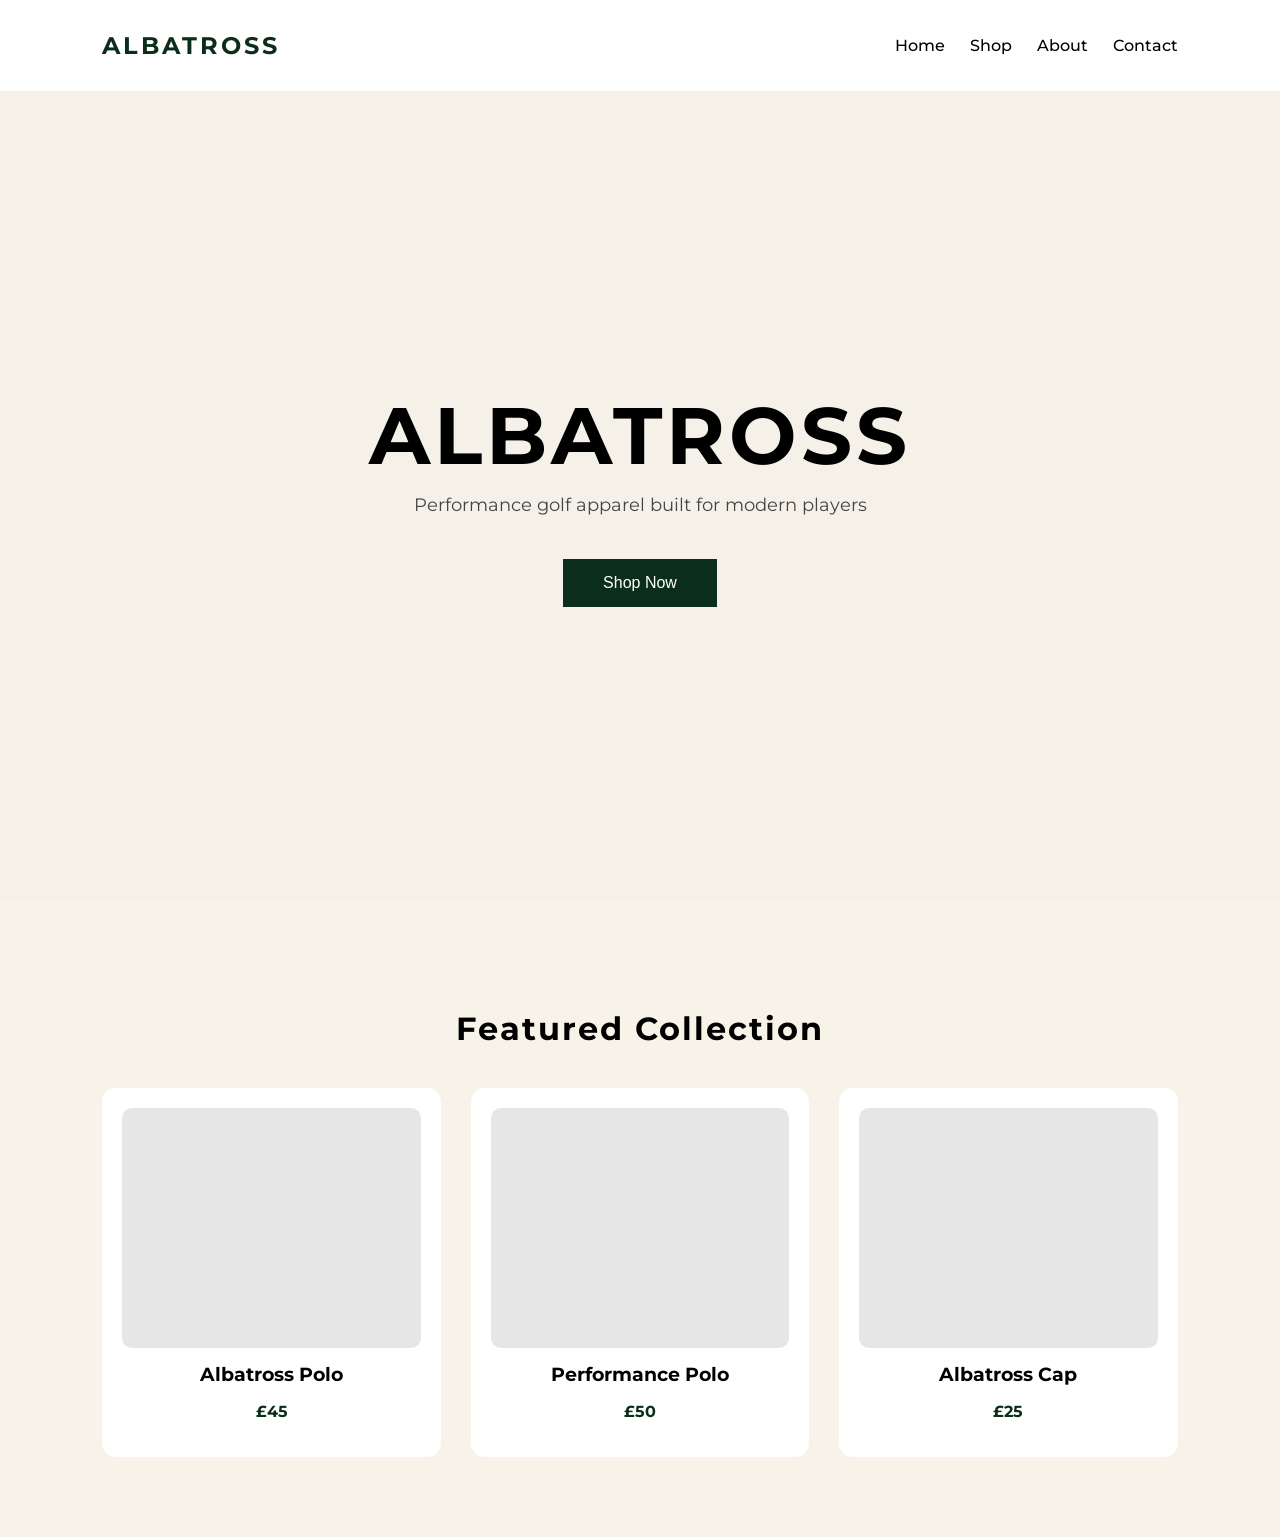
==== index.html @ cdbe3eb6 "Initial Albatross website" ====
<!DOCTYPE html>
<html>
<head>
    <title>Albatross Golf</title>
    <link rel="stylesheet" href="style.css">
    <link href="https://fonts.googleapis.com/css2?family=Montserrat:wght@300;500;700&display=swap" rel="stylesheet">
    <link rel="stylesheet" href="style.css">
    <link href="https://fonts.googleapis.com/css2?family=Montserrat:wght@300;500;700&display=swap" rel="stylesheet">
</head>
<script src="script.js"></script>
<body>

<nav>
    <div class="logo">ALBATROSS</div>

    <ul>
        <li><a href="index.html">Home</a></li>
        <li><a href="shop.html">Shop</a></li>
        <li><a href="about.html">About</a></li>
        <li><a href="contact.html">Contact</a></li>
    </ul>
</nav>

<section class="hero">
    <div class="hero-content">
        <h1>ALBATROSS</h1>
        <p>Performance golf apparel built for modern players</p>
        <button>Shop Now</button>
    </div>
</section>

</body>
</html>
<section class="products">

    <h2>Featured Collection</h2>

    <div class="product-grid">

        <div class="product-card">
            <div class="image-box"></div>
            <h3>Albatross Polo</h3>
            <p>£45</p>
        </div>

        <div class="product-card">
            <div class="image-box"></div>
            <h3>Performance Polo</h3>
            <p>£50</p>
        </div>

        <div class="product-card">
            <div class="image-box"></div>
            <h3>Albatross Cap</h3>
            <p>£25</p>
        </div>

    </div>

</section>
---- style.css ----
body {
    margin: 0;
    font-family: Arial, sans-serif;
    background: #f7f7f7;
}

/* NAV BAR */
nav {
    display: flex;
    justify-content: space-between;
    align-items: center;
    padding: 20px 8%;
    background: white;
}

.logo {
    font-size: 24px;
    font-weight: bold;
    letter-spacing: 2px;
}

ul {
    list-style: none;
    display: flex;
    gap: 25px;
}

a {
    text-decoration: none;
    color: black;
    font-weight: 500;
}

/* HERO SECTION */
.hero {
    height: 85vh;
    display: flex;
    flex-direction: column;
    justify-content: center;
    align-items: center;
    text-align: center;
}

.hero h1 {
    font-size: 60px;
    margin: 0;
}

.hero p {
    font-size: 18px;
    color: #555;
}

button {
    margin-top: 20px;
    padding: 15px 35px;
    border: none;
    background: black;
    color: white;
    cursor: pointer;
    font-size: 16px;
}
.products {
    padding: 80px 8%;
    text-align: center;
}

.product-grid {
    display: grid;
    grid-template-columns: repeat(3, 1fr);
    gap: 30px;
    margin-top: 40px;
}

.product {
    background: white;
    padding: 20px;
    border-radius: 10px;
}

.product img {
    width: 100%;
    height: 250px;
    object-fit: cover;
}

.product h3 {
    margin: 10px 0 5px;
}

.product button {
    margin-top: 10px;
    padding: 10px 20px;
    border: none;
    background: black;
    color: white;
    cursor: pointer;
}
body {
    margin: 0;
    font-family: 'Montserrat', sans-serif;
    background: #f7f7f7;
}
:root {
    --green: #0b2e1a;
    --cream: #f7f3e9;
    --black: #111;
    --grey: #666;
}

nav {
    background: white;
    border-bottom: 1px solid #eee;
}

.logo {
    color: var(--green);
}

.hero {
    background: var(--cream);
}
button {
    margin-top: 20px;
    padding: 14px 32px;
    border: none;
    background: var(--green);
    color: white;
    cursor: pointer;
    font-size: 15px;
    transition: 0.3s;
}

button:hover {
    transform: translateY(-2px);
    opacity: 0.9;
}
.product {
    background: white;
    padding: 20px;
    border-radius: 12px;
    transition: 0.3s;
}

.product:hover {
    transform: translateY(-5px);
    box-shadow: 0 10px 25px rgba(0,0,0,0.1);
}
.hero {
    height: 90vh;
    display: flex;
    justify-content: center;
    align-items: center;
    text-align: center;
    background: #f5f1e8;
}

.hero-content h1 {
    font-size: 80px;
    letter-spacing: 4px;
    margin: 0;
}

.hero-content p {
    font-size: 18px;
    color: #444;
    margin-top: 10px;
}

.hero-content button {
    margin-top: 25px;
    padding: 15px 40px;
    border: none;
    background: #0b2e1a;
    color: white;
    font-size: 16px;
    cursor: pointer;
    transition: 0.3s;
}

.hero-content button:hover {
    transform: translateY(-3px);
    opacity: 0.9;
}
.products {
    padding: 80px 8%;
    text-align: center;
}

.products h2 {
    font-size: 32px;
    margin-bottom: 40px;
    letter-spacing: 2px;
}

.product-grid {
    display: grid;
    grid-template-columns: repeat(3, 1fr);
    gap: 30px;
}

.product-card {
    background: white;
    padding: 20px;
    border-radius: 14px;
    transition: 0.3s;
}

.product-card:hover {
    transform: translateY(-6px);
    box-shadow: 0 15px 30px rgba(0,0,0,0.1);
}

.image-box {
    width: 100%;
    height: 240px;
    background: #e6e6e6;
    border-radius: 10px;
    margin-bottom: 15px;
}

.product-card h3 {
    margin: 10px 0 5px;
}

.product-card p {
    color: #0b2e1a;
    font-weight: bold;
}

body {
    margin: 0;
    font-family: 'Montserrat', sans-serif;
    background: #f7f3e9;
}
:root {
    --green: #0b2e1a;
    --black: #111;
    --white: #fff;
    --grey: #666;
}
nav {
    display: flex;
    justify-content: space-between;
    padding: 20px 8%;
    background: var(--white);
    border-bottom: 1px solid #eee;
}

.logo {
    font-weight: 700;
    letter-spacing: 3px;
    color: var(--green);
}
button {
    background: var(--green);
    color: white;
    border: none;
    padding: 14px 32px;
    cursor: pointer;
    transition: 0.3s;
}

button:hover {
    transform: translateY(-3px);
    opacity: 0.9;
}
---- style.css ----
body {
    margin: 0;
    font-family: Arial, sans-serif;
    background: #f7f7f7;
}

/* NAV BAR */
nav {
    display: flex;
    justify-content: space-between;
    align-items: center;
    padding: 20px 8%;
    background: white;
}

.logo {
    font-size: 24px;
    font-weight: bold;
    letter-spacing: 2px;
}

ul {
    list-style: none;
    display: flex;
    gap: 25px;
}

a {
    text-decoration: none;
    color: black;
    font-weight: 500;
}

/* HERO SECTION */
.hero {
    height: 85vh;
    display: flex;
    flex-direction: column;
    justify-content: center;
    align-items: center;
    text-align: center;
}

.hero h1 {
    font-size: 60px;
    margin: 0;
}

.hero p {
    font-size: 18px;
    color: #555;
}

button {
    margin-top: 20px;
    padding: 15px 35px;
    border: none;
    background: black;
    color: white;
    cursor: pointer;
    font-size: 16px;
}
.products {
    padding: 80px 8%;
    text-align: center;
}

.product-grid {
    display: grid;
    grid-template-columns: repeat(3, 1fr);
    gap: 30px;
    margin-top: 40px;
}

.product {
    background: white;
    padding: 20px;
    border-radius: 10px;
}

.product img {
    width: 100%;
    height: 250px;
    object-fit: cover;
}

.product h3 {
    margin: 10px 0 5px;
}

.product button {
    margin-top: 10px;
    padding: 10px 20px;
    border: none;
    background: black;
    color: white;
    cursor: pointer;
}
body {
    margin: 0;
    font-family: 'Montserrat', sans-serif;
    background: #f7f7f7;
}
:root {
    --green: #0b2e1a;
    --cream: #f7f3e9;
    --black: #111;
    --grey: #666;
}

nav {
    background: white;
    border-bottom: 1px solid #eee;
}

.logo {
    color: var(--green);
}

.hero {
    background: var(--cream);
}
button {
    margin-top: 20px;
    padding: 14px 32px;
    border: none;
    background: var(--green);
    color: white;
    cursor: pointer;
    font-size: 15px;
    transition: 0.3s;
}

button:hover {
    transform: translateY(-2px);
    opacity: 0.9;
}
.product {
    background: white;
    padding: 20px;
    border-radius: 12px;
    transition: 0.3s;
}

.product:hover {
    transform: translateY(-5px);
    box-shadow: 0 10px 25px rgba(0,0,0,0.1);
}
.hero {
    height: 90vh;
    display: flex;
    justify-content: center;
    align-items: center;
    text-align: center;
    background: #f5f1e8;
}

.hero-content h1 {
    font-size: 80px;
    letter-spacing: 4px;
    margin: 0;
}

.hero-content p {
    font-size: 18px;
    color: #444;
    margin-top: 10px;
}

.hero-content button {
    margin-top: 25px;
    padding: 15px 40px;
    border: none;
    background: #0b2e1a;
    color: white;
    font-size: 16px;
    cursor: pointer;
    transition: 0.3s;
}

.hero-content button:hover {
    transform: translateY(-3px);
    opacity: 0.9;
}
.products {
    padding: 80px 8%;
    text-align: center;
}

.products h2 {
    font-size: 32px;
    margin-bottom: 40px;
    letter-spacing: 2px;
}

.product-grid {
    display: grid;
    grid-template-columns: repeat(3, 1fr);
    gap: 30px;
}

.product-card {
    background: white;
    padding: 20px;
    border-radius: 14px;
    transition: 0.3s;
}

.product-card:hover {
    transform: translateY(-6px);
    box-shadow: 0 15px 30px rgba(0,0,0,0.1);
}

.image-box {
    width: 100%;
    height: 240px;
    background: #e6e6e6;
    border-radius: 10px;
    margin-bottom: 15px;
}

.product-card h3 {
    margin: 10px 0 5px;
}

.product-card p {
    color: #0b2e1a;
    font-weight: bold;
}

body {
    margin: 0;
    font-family: 'Montserrat', sans-serif;
    background: #f7f3e9;
}
:root {
    --green: #0b2e1a;
    --black: #111;
    --white: #fff;
    --grey: #666;
}
nav {
    display: flex;
    justify-content: space-between;
    padding: 20px 8%;
    background: var(--white);
    border-bottom: 1px solid #eee;
}

.logo {
    font-weight: 700;
    letter-spacing: 3px;
    color: var(--green);
}
button {
    background: var(--green);
    color: white;
    border: none;
    padding: 14px 32px;
    cursor: pointer;
    transition: 0.3s;
}

button:hover {
    transform: translateY(-3px);
    opacity: 0.9;
}
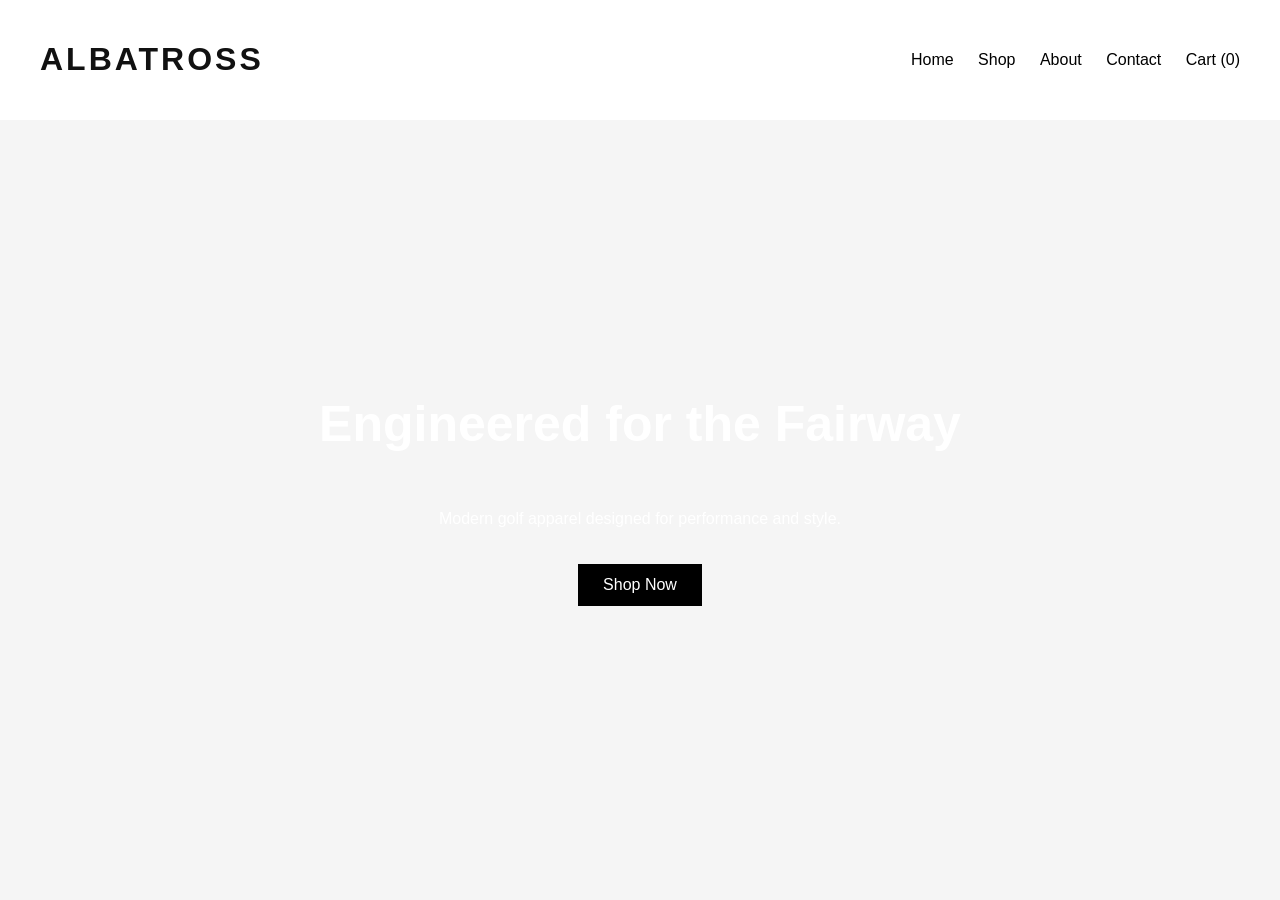
==== commit a6f4e4b3: "update cart and mobile design" ====
--- a/index.html
+++ b/index.html
@@ -1,60 +1,31 @@
 <!DOCTYPE html>
-<html>
+<html lang="en">
 <head>
-    <title>Albatross Golf</title>
-    <link rel="stylesheet" href="style.css">
-    <link href="https://fonts.googleapis.com/css2?family=Montserrat:wght@300;500;700&display=swap" rel="stylesheet">
-    <link rel="stylesheet" href="style.css">
-    <link href="https://fonts.googleapis.com/css2?family=Montserrat:wght@300;500;700&display=swap" rel="stylesheet">
+  <meta charset="UTF-8">
+  <title>Albatross Golf</title>
+  <link rel="stylesheet" href="style.css">
+  <meta name="viewport" content="width=device-width, initial-scale=1.0">
 </head>
-<script src="script.js"></script>
 <body>
 
-<nav>
-    <div class="logo">ALBATROSS</div>
+  <header class="nav">
+    <h1>ALBATROSS</h1>
+   <nav>
+  <a href="index.html">Home</a>
+  <a href="shop.html">Shop</a>
+  <a href="about.html">About</a>
+  <a href="contact.html">Contact</a>
+  <a href="cart.html">Cart (<span id="cart-count">0</span>)</a>
+</nav>
+  </header>
 
-    <ul>
-        <li><a href="index.html">Home</a></li>
-        <li><a href="shop.html">Shop</a></li>
-        <li><a href="about.html">About</a></li>
-        <li><a href="contact.html">Contact</a></li>
-    </ul>
-</nav>
+  <section class="hero">
+    <h2>Engineered for the Fairway</h2>
+    <p>Modern golf apparel designed for performance and style.</p>
+    <a href="shop.html" class="btn">Shop Now</a>
+  </section>
 
-<section class="hero">
-    <div class="hero-content">
-        <h1>ALBATROSS</h1>
-        <p>Performance golf apparel built for modern players</p>
-        <button>Shop Now</button>
-    </div>
-</section>
+  <script src="script.js"></script>
 
 </body>
-</html>
-<section class="products">
-
-    <h2>Featured Collection</h2>
-
-    <div class="product-grid">
-
-        <div class="product-card">
-            <div class="image-box"></div>
-            <h3>Albatross Polo</h3>
-            <p>£45</p>
-        </div>
-
-        <div class="product-card">
-            <div class="image-box"></div>
-            <h3>Performance Polo</h3>
-            <p>£50</p>
-        </div>
-
-        <div class="product-card">
-            <div class="image-box"></div>
-            <h3>Albatross Cap</h3>
-            <p>£25</p>
-        </div>
-
-    </div>
-
-</section>+</html>
--- a/style.css
+++ b/style.css
@@ -1,267 +1,250 @@
 body {
+  margin: 0;
+  font-family: Arial, sans-serif;
+  background: #f5f5f5;
+  color: #111;
+}
+
+/* NAV */
+.nav {
+  display: flex;
+  justify-content: space-between;
+  padding: 20px 40px;
+  background: white;
+  align-items: center;
+}
+
+.nav h1 {
+  letter-spacing: 3px;
+}
+
+.nav a {
+  margin-left: 20px;
+  text-decoration: none;
+  color: black;
+}
+
+/* HERO */
+.hero {
+  height: 80vh;
+  display: flex;
+  flex-direction: column;
+  justify-content: center;
+  align-items: center;
+  text-align: center;
+  background: url('https://images.unsplash.com/photo-1535131749006-b7f58c99034b') center/cover;
+  color: white;
+}
+
+.hero h2 {
+  font-size: 50px;
+}
+
+.btn {
+  margin-top: 20px;
+  padding: 12px 25px;
+  background: black;
+  color: white;
+  text-decoration: none;
+}
+.cart-page {
+  padding: 40px;
+}
+
+#cart-items {
+  list-style: none;
+  padding: 0;
+}
+
+#cart-items li {
+  background: white;
+  margin-bottom: 15px;
+  padding: 15px;
+  display: flex;
+  justify-content: space-between;
+  align-items: center;
+}
+
+#cart-items button {
+  padding: 8px 12px;
+  background: black;
+  color: white;
+  border: none;
+  cursor: pointer;
+}
+
+#cart-total {
+  margin-top: 30px;
+}
+.shop {
+  padding: 50px 40px;
+}
+
+.shop h2 {
+  text-align: center;
+  font-size: 36px;
+  margin-bottom: 40px;
+}
+
+.grid {
+  display: grid;
+  grid-template-columns: repeat(3, 1fr);
+  gap: 25px;
+}
+
+.card {
+  background: white;
+  padding: 20px;
+  text-align: center;
+}
+
+.img {
+  height: 260px;
+  background-color: #ddd;
+  background-size: cover;
+  background-position: center;
+  margin-bottom: 20px;
+}
+
+.polo-img {
+  background-image: url("https://images.unsplash.com/photo-1586363104862-3a5e2ab60d99");
+}
+
+.cap-img {
+  background-image: url("https://images.unsplash.com/photo-1521369909029-2afed882baee");
+}
+
+.trousers-img {
+  background-image: url("https://images.unsplash.com/photo-1473966968600-fa801b869a1a");
+}
+
+.description {
+  color: #555;
+  min-height: 40px;
+}
+
+.price {
+  font-weight: bold;
+  font-size: 20px;
+}
+
+.card select {
+  width: 100%;
+  padding: 10px;
+  margin: 15px 0;
+}
+
+.card button {
+  width: 100%;
+  padding: 12px;
+  background: black;
+  color: white;
+  border: none;
+  cursor: pointer;
+}
+
+.card button:hover {
+  background: #333;
+}
+
+@media (max-width: 800px) {
+  .grid {
+    grid-template-columns: 1fr;
+  }
+
+  .nav {
+    flex-direction: column;
+  }
+
+  .nav a {
+    display: inline-block;
+    margin: 10px;
+  }
+  .quantity-controls {
+  display: flex;
+  align-items: center;
+  gap: 10px;
+}
+
+.quantity-controls button {
+  min-width: 35px;
+}
+.cart-actions {
+  display: flex;
+  gap: 15px;
+  margin-top: 25px;
+}
+
+.cart-actions button {
+  padding: 12px 18px;
+  background: black;
+  color: white;
+  border: none;
+  cursor: pointer;
+}
+
+.cart-actions button:hover {
+  background: #333;
+}
+@media (max-width: 700px) {
+  .nav {
+    flex-direction: column;
+    padding: 20px;
+    gap: 15px;
+  }
+
+  .nav h1 {
     margin: 0;
-    font-family: Arial, sans-serif;
-    background: #f7f7f7;
-}
-
-/* NAV BAR */
-nav {
+  }
+
+  .nav nav {
     display: flex;
-    justify-content: space-between;
-    align-items: center;
-    padding: 20px 8%;
-    background: white;
-}
-
-.logo {
-    font-size: 24px;
-    font-weight: bold;
-    letter-spacing: 2px;
-}
-
-ul {
-    list-style: none;
-    display: flex;
-    gap: 25px;
-}
-
-a {
-    text-decoration: none;
-    color: black;
-    font-weight: 500;
-}
-
-/* HERO SECTION */
-.hero {
-    height: 85vh;
-    display: flex;
-    flex-direction: column;
+    flex-wrap: wrap;
     justify-content: center;
-    align-items: center;
-    text-align: center;
-}
-
-.hero h1 {
-    font-size: 60px;
-    margin: 0;
-}
-
-.hero p {
-    font-size: 18px;
-    color: #555;
-}
-
-button {
-    margin-top: 20px;
-    padding: 15px 35px;
-    border: none;
-    background: black;
-    color: white;
-    cursor: pointer;
+    gap: 12px;
+  }
+
+  .nav a {
+    margin-left: 0;
+  }
+
+  .hero {
+    height: 70vh;
+    padding: 20px;
+  }
+
+  .hero h2 {
+    font-size: 34px;
+  }
+
+  .hero p {
     font-size: 16px;
-}
-.products {
-    padding: 80px 8%;
-    text-align: center;
-}
-
-.product-grid {
-    display: grid;
-    grid-template-columns: repeat(3, 1fr);
-    gap: 30px;
-    margin-top: 40px;
-}
-
-.product {
-    background: white;
-    padding: 20px;
-    border-radius: 10px;
-}
-
-.product img {
+  }
+
+  .shop {
+    padding: 30px 20px;
+  }
+
+  .grid {
+    grid-template-columns: 1fr;
+  }
+
+  #cart-items li {
+    flex-direction: column;
+    align-items: flex-start;
+    gap: 12px;
+  }
+
+  .quantity-controls {
+    flex-wrap: wrap;
+  }
+
+  .cart-actions {
+    flex-direction: column;
+  }
+
+  .cart-actions button {
     width: 100%;
-    height: 250px;
-    object-fit: cover;
-}
-
-.product h3 {
-    margin: 10px 0 5px;
-}
-
-.product button {
-    margin-top: 10px;
-    padding: 10px 20px;
-    border: none;
-    background: black;
-    color: white;
-    cursor: pointer;
-}
-body {
-    margin: 0;
-    font-family: 'Montserrat', sans-serif;
-    background: #f7f7f7;
-}
-:root {
-    --green: #0b2e1a;
-    --cream: #f7f3e9;
-    --black: #111;
-    --grey: #666;
-}
-
-nav {
-    background: white;
-    border-bottom: 1px solid #eee;
-}
-
-.logo {
-    color: var(--green);
-}
-
-.hero {
-    background: var(--cream);
-}
-button {
-    margin-top: 20px;
-    padding: 14px 32px;
-    border: none;
-    background: var(--green);
-    color: white;
-    cursor: pointer;
-    font-size: 15px;
-    transition: 0.3s;
-}
-
-button:hover {
-    transform: translateY(-2px);
-    opacity: 0.9;
-}
-.product {
-    background: white;
-    padding: 20px;
-    border-radius: 12px;
-    transition: 0.3s;
-}
-
-.product:hover {
-    transform: translateY(-5px);
-    box-shadow: 0 10px 25px rgba(0,0,0,0.1);
-}
-.hero {
-    height: 90vh;
-    display: flex;
-    justify-content: center;
-    align-items: center;
-    text-align: center;
-    background: #f5f1e8;
-}
-
-.hero-content h1 {
-    font-size: 80px;
-    letter-spacing: 4px;
-    margin: 0;
-}
-
-.hero-content p {
-    font-size: 18px;
-    color: #444;
-    margin-top: 10px;
-}
-
-.hero-content button {
-    margin-top: 25px;
-    padding: 15px 40px;
-    border: none;
-    background: #0b2e1a;
-    color: white;
-    font-size: 16px;
-    cursor: pointer;
-    transition: 0.3s;
-}
-
-.hero-content button:hover {
-    transform: translateY(-3px);
-    opacity: 0.9;
-}
-.products {
-    padding: 80px 8%;
-    text-align: center;
-}
-
-.products h2 {
-    font-size: 32px;
-    margin-bottom: 40px;
-    letter-spacing: 2px;
-}
-
-.product-grid {
-    display: grid;
-    grid-template-columns: repeat(3, 1fr);
-    gap: 30px;
-}
-
-.product-card {
-    background: white;
-    padding: 20px;
-    border-radius: 14px;
-    transition: 0.3s;
-}
-
-.product-card:hover {
-    transform: translateY(-6px);
-    box-shadow: 0 15px 30px rgba(0,0,0,0.1);
-}
-
-.image-box {
-    width: 100%;
-    height: 240px;
-    background: #e6e6e6;
-    border-radius: 10px;
-    margin-bottom: 15px;
-}
-
-.product-card h3 {
-    margin: 10px 0 5px;
-}
-
-.product-card p {
-    color: #0b2e1a;
-    font-weight: bold;
-}
-
-body {
-    margin: 0;
-    font-family: 'Montserrat', sans-serif;
-    background: #f7f3e9;
-}
-:root {
-    --green: #0b2e1a;
-    --black: #111;
-    --white: #fff;
-    --grey: #666;
-}
-nav {
-    display: flex;
-    justify-content: space-between;
-    padding: 20px 8%;
-    background: var(--white);
-    border-bottom: 1px solid #eee;
-}
-
-.logo {
-    font-weight: 700;
-    letter-spacing: 3px;
-    color: var(--green);
-}
-button {
-    background: var(--green);
-    color: white;
-    border: none;
-    padding: 14px 32px;
-    cursor: pointer;
-    transition: 0.3s;
-}
-
-button:hover {
-    transform: translateY(-3px);
-    opacity: 0.9;
+  }
+}
 }
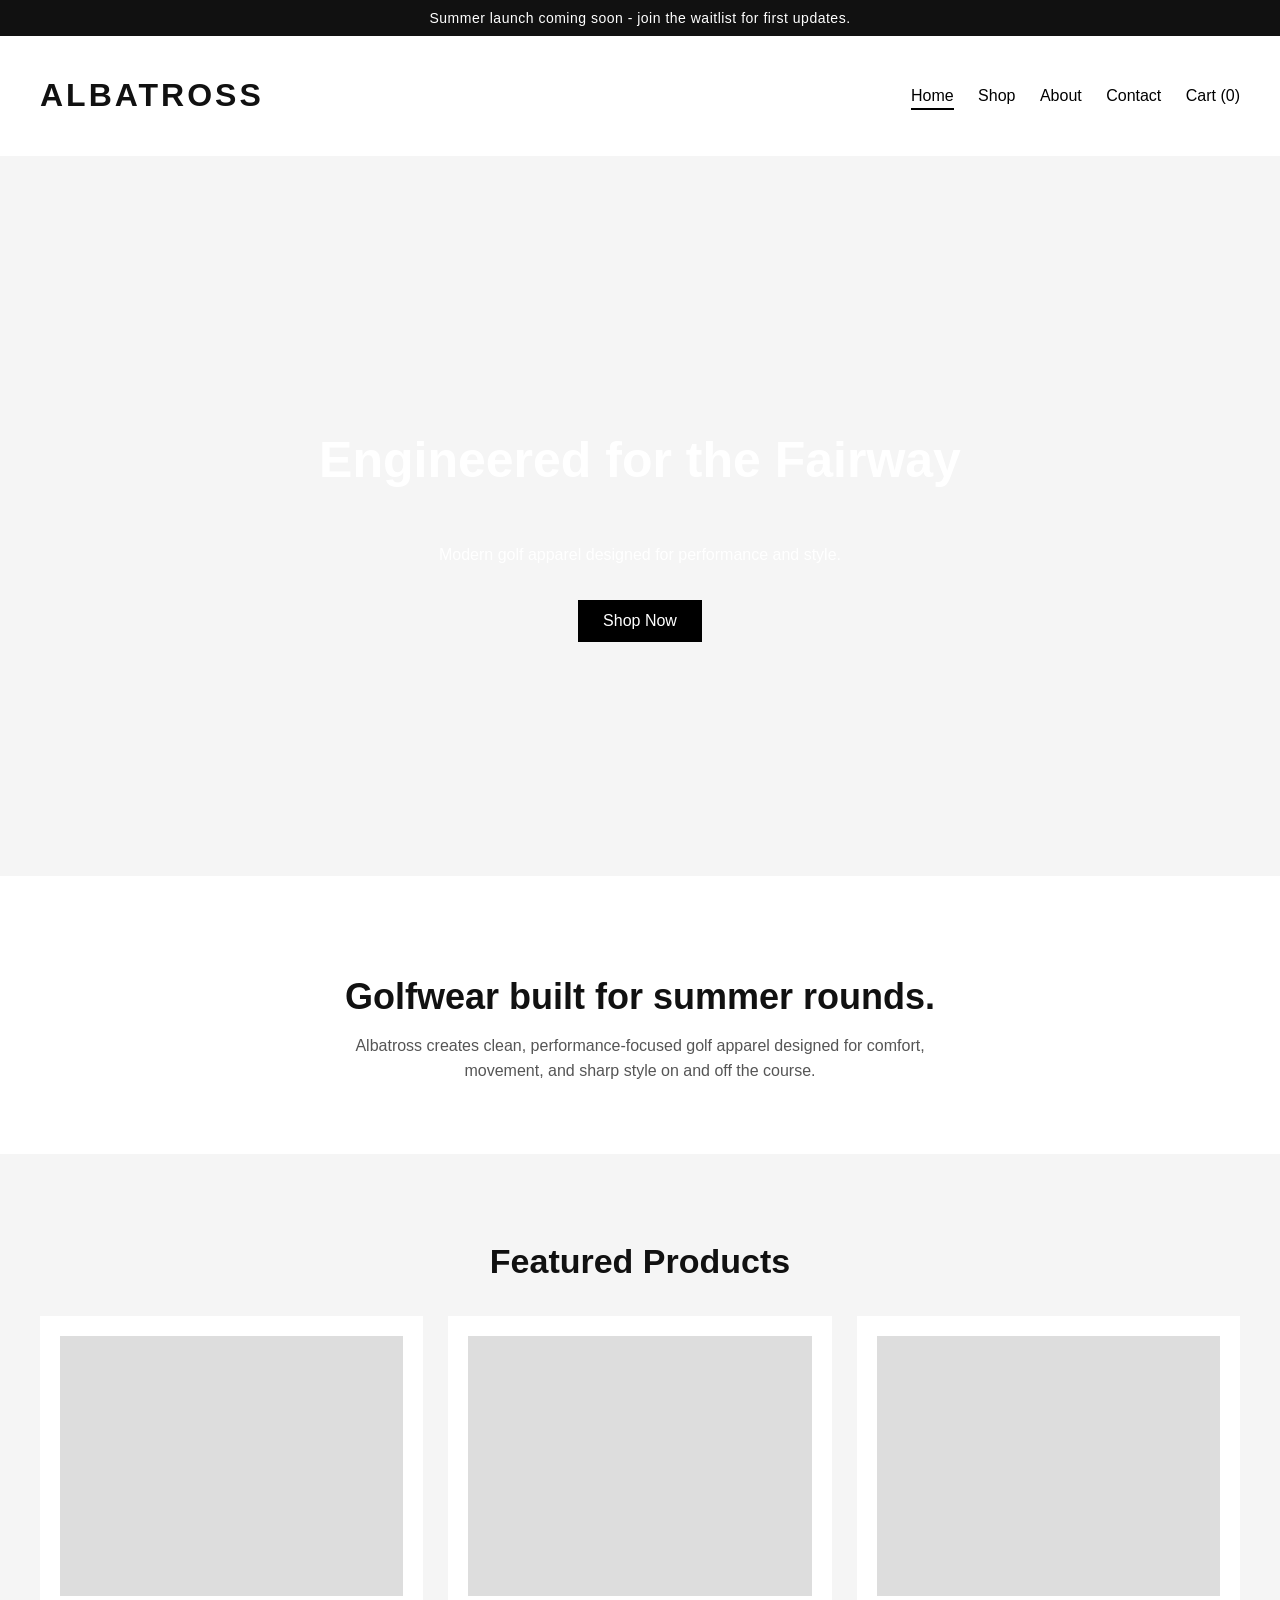
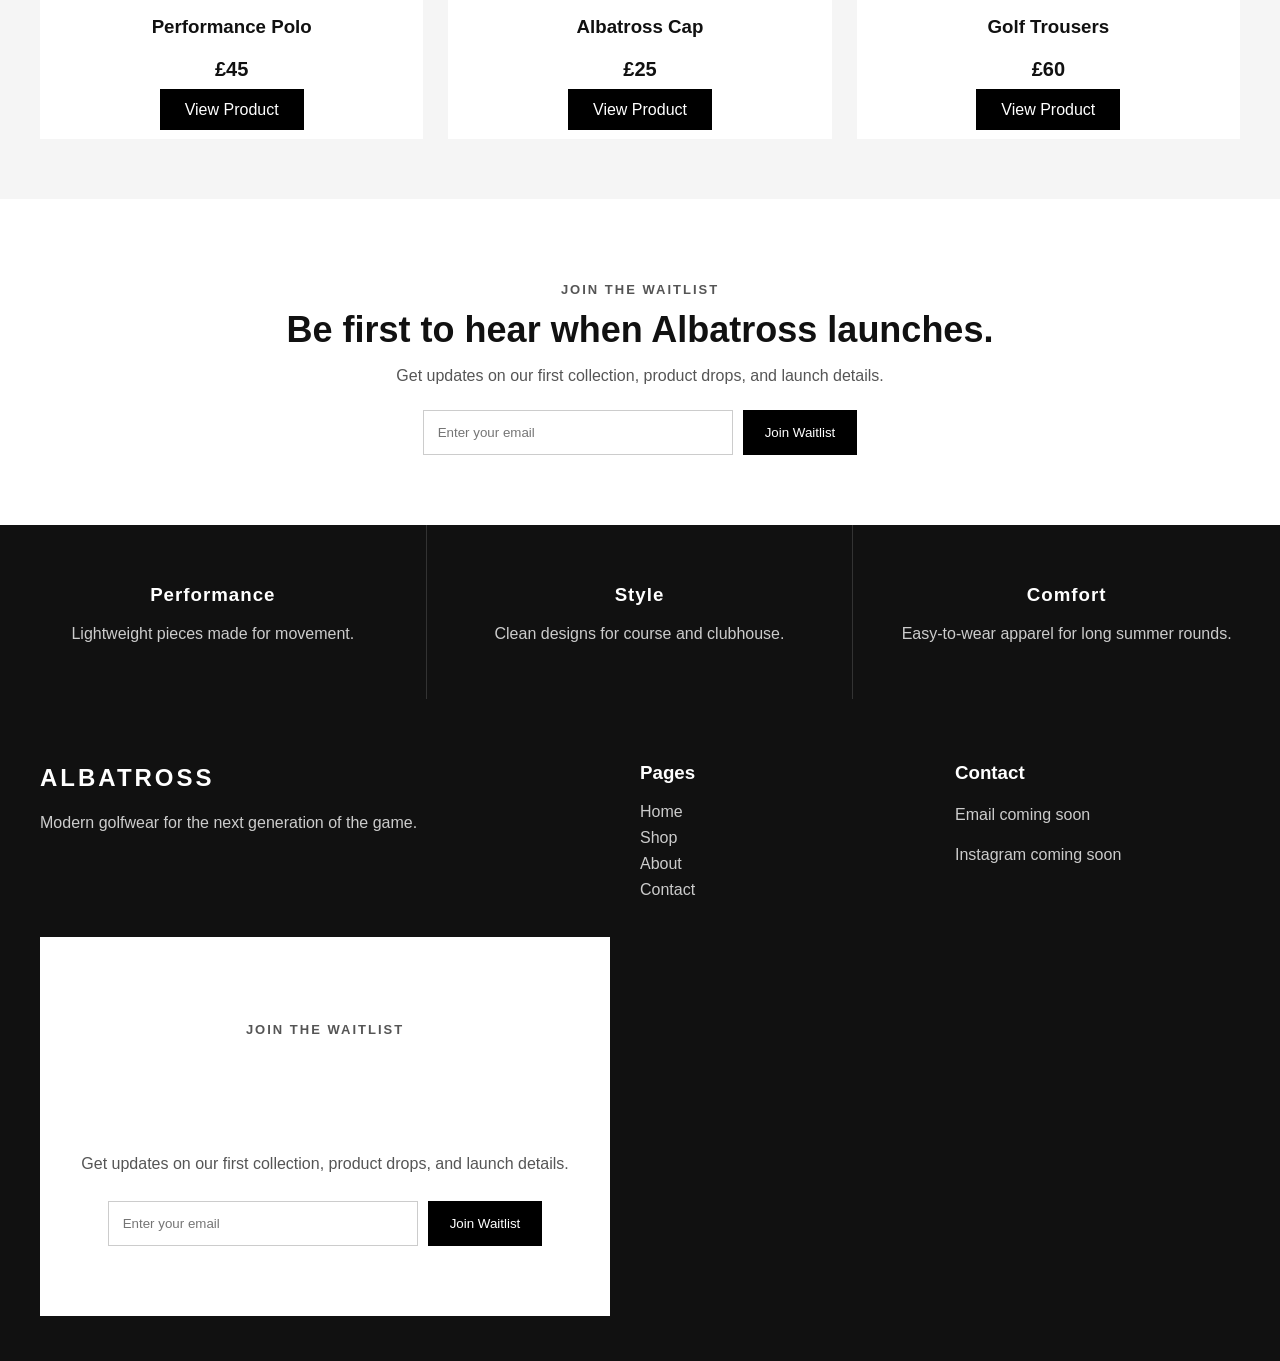
==== commit e83af20b: "waiting list" ====
--- a/index.html
+++ b/index.html
@@ -7,11 +7,13 @@
   <meta name="viewport" content="width=device-width, initial-scale=1.0">
 </head>
 <body>
-
+<div class="announcement-bar">
+  <a href="index.html#waitlist">Summer launch coming soon - join the waitlist for first updates.</a>
+</div>
   <header class="nav">
     <h1>ALBATROSS</h1>
    <nav>
-  <a href="index.html">Home</a>
+  <a href="index.html" class="active">Home</a>
   <a href="shop.html">Shop</a>
   <a href="about.html">About</a>
   <a href="contact.html">Contact</a>
@@ -24,7 +26,100 @@
     <p>Modern golf apparel designed for performance and style.</p>
     <a href="shop.html" class="btn">Shop Now</a>
   </section>
+<section class="brand-intro">
+  <h2>Golfwear built for summer rounds.</h2>
+  <p>
+    Albatross creates clean, performance-focused golf apparel designed for comfort,
+    movement, and sharp style on and off the course.
+  </p>
+</section>
 
+<section class="featured-products">
+  <h2>Featured Products</h2>
+
+  <div class="grid">
+    <div class="card">
+      <div class="img polo-img"></div>
+      <h3>Performance Polo</h3>
+      <p class="price">£45</p>
+      <a href="shop.html" class="btn">View Product</a>
+    </div>
+
+    <div class="card">
+      <div class="img cap-img"></div>
+      <h3>Albatross Cap</h3>
+      <p class="price">£25</p>
+      <a href="shop.html" class="btn">View Product</a>
+    </div>
+
+    <div class="card">
+      <div class="img trousers-img"></div>
+      <h3>Golf Trousers</h3>
+      <p class="price">£60</p>
+      <a href="shop.html" class="btn">View Product</a>
+    </div>
+  </div>
+</section>
+<section class="waitlist">
+  <p class="small-heading">Join the Waitlist</p>
+  <h2>Be first to hear when Albatross launches.</h2>
+  <p>
+    Get updates on our first collection, product drops, and launch details.
+  </p>
+
+  <form class="waitlist-form">
+    <input type="email" placeholder="Enter your email" required>
+    <button type="submit">Join Waitlist</button>
+  </form>
+</section>
+<section class="brand-promise">
+  <div>
+    <h3>Performance</h3>
+    <p>Lightweight pieces made for movement.</p>
+  </div>
+
+  <div>
+    <h3>Style</h3>
+    <p>Clean designs for course and clubhouse.</p>
+  </div>
+
+  <div>
+    <h3>Comfort</h3>
+    <p>Easy-to-wear apparel for long summer rounds.</p>
+  </div>
+</section>
+<footer class="footer">
+  <div>
+    <h2>ALBATROSS</h2>
+    <p>Modern golfwear for the next generation of the game.</p>
+  </div>
+
+  <div>
+    <h3>Pages</h3>
+    <a href="index.html">Home</a>
+    <a href="shop.html">Shop</a>
+    <a href="about.html">About</a>
+    <a href="contact.html">Contact</a>
+  </div>
+
+  <div>
+    <h3>Contact</h3>
+    <p>Email coming soon</p>
+    <p>Instagram coming soon</p>
+  </div>
+  <section class="waitlist" id="waitlist">
+  <p class="small-heading">Join the Waitlist</p>
+  <h2>Be first to hear when Albatross launches.</h2>
+  <p>
+    Get updates on our first collection, product drops, and launch details.
+  </p>
+
+  <form class="waitlist-form">
+    <input type="email" placeholder="Enter your email" required>
+    <button type="submit">Join Waitlist</button>
+  </form>
+</section>
+</footer>
   <script src="script.js"></script>
 
 </body>
--- a/style.css
+++ b/style.css
@@ -165,6 +165,7 @@
   align-items: center;
   gap: 10px;
 }
+}
 
 .quantity-controls button {
   min-width: 35px;
@@ -247,4 +248,508 @@
     width: 100%;
   }
 }
+.brand-intro {
+  padding: 70px 20px;
+  text-align: center;
+  background: white;
+}
+
+.brand-intro h2 {
+  font-size: 36px;
+  margin-bottom: 15px;
+}
+
+.brand-intro p {
+  max-width: 650px;
+  margin: 0 auto;
+  color: #555;
+  line-height: 1.6;
+}
+
+.featured-products {
+  padding: 60px 40px;
+}
+
+.featured-products h2 {
+  text-align: center;
+  font-size: 34px;
+  margin-bottom: 35px;
+}
+
+.brand-promise {
+  display: grid;
+  grid-template-columns: repeat(3, 1fr);
+  background: #111;
+  color: white;
+  text-align: center;
+}
+
+.brand-promise div {
+  padding: 40px 20px;
+  border-right: 1px solid #333;
+}
+
+.brand-promise div:last-child {
+  border-right: none;
+}
+
+.brand-promise h3 {
+  letter-spacing: 1px;
+}
+
+.brand-promise p {
+  color: #ccc;
+}
+
+@media (max-width: 700px) {
+  .brand-promise {
+    grid-template-columns: 1fr;
+  }
+
+  .brand-promise div {
+    border-right: none;
+    border-bottom: 1px solid #333;
+  }
+
+  .brand-intro h2 {
+    font-size: 28px;
+  }
+}
+.about-hero {
+  padding: 80px 20px;
+  text-align: center;
+  background: #111;
+  color: white;
+}
+
+.about-hero h1 {
+  font-size: 46px;
+  margin-bottom: 10px;
+}
+
+.about-hero p {
+  color: #ddd;
+}
+
+.about-content {
+  display: grid;
+  grid-template-columns: 1fr 1fr;
+  gap: 40px;
+  padding: 70px 40px;
+  background: white;
+  align-items: center;
+}
+
+.about-content h2 {
+  font-size: 34px;
+}
+
+.about-content p {
+  color: #555;
+  line-height: 1.7;
+}
+
+.about-image {
+  min-height: 350px;
+  background: url("https://images.unsplash.com/photo-1593111774240-d529f12cf4bb") center/cover;
+}
+
+@media (max-width: 700px) {
+  .about-content {
+    grid-template-columns: 1fr;
+    padding: 40px 20px;
+  }
+
+  .about-hero h1 {
+    font-size: 34px;
+  }
+}
+.about-hero {
+  min-height: 70vh;
+  display: flex;
+  align-items: center;
+  padding: 60px 40px;
+  color: white;
+  background:
+    linear-gradient(rgba(0, 0, 0, 0.45), rgba(0, 0, 0, 0.45)),
+    url("https://images.unsplash.com/photo-1535131749006-b7f58c99034b") center/cover;
+}
+
+.about-hero-content {
+  max-width: 650px;
+}
+
+.small-heading {
+  text-transform: uppercase;
+  letter-spacing: 2px;
+  font-size: 13px;
+  font-weight: bold;
+  margin-bottom: 12px;
+}
+
+.about-hero h1 {
+  font-size: 58px;
+  line-height: 1.05;
+  margin: 0 0 20px;
+}
+
+.about-hero p {
+  font-size: 18px;
+  line-height: 1.6;
+}
+
+.about-story {
+  display: grid;
+  grid-template-columns: 1.1fr 0.9fr;
+  gap: 50px;
+  padding: 80px 40px;
+  background: white;
+  align-items: center;
+}
+
+.about-text {
+  max-width: 700px;
+}
+
+.about-text h2 {
+  font-size: 38px;
+  margin: 0 0 20px;
+}
+
+.about-text p {
+  color: #555;
+  line-height: 1.8;
+}
+
+.about-photo {
+  min-height: 430px;
+  background:
+    linear-gradient(rgba(0, 0, 0, 0.05), rgba(0, 0, 0, 0.05)),
+    url("https://images.unsplash.com/photo-1593111774240-d529f12cf4bb") center/cover;
+}
+
+.about-values {
+  display: grid;
+  grid-template-columns: repeat(3, 1fr);
+  background: #111;
+  color: white;
+  text-align: center;
+}
+
+.about-values div {
+  padding: 45px 25px;
+  border-right: 1px solid #333;
+}
+
+.about-values div:last-child {
+  border-right: none;
+}
+
+.about-values h3 {
+  font-size: 22px;
+  margin-bottom: 10px;
+}
+
+.about-values p {
+  color: #ccc;
+  line-height: 1.5;
+}
+
+@media (max-width: 800px) {
+  .about-hero {
+    min-height: 60vh;
+    padding: 50px 25px;
+  }
+
+  .about-hero h1 {
+    font-size: 40px;
+  }
+
+  .about-story {
+    grid-template-columns: 1fr;
+    padding: 50px 25px;
+  }
+
+  .about-photo {
+    min-height: 300px;
+  }
+
+  .about-values {
+    grid-template-columns: 1fr;
+  }
+
+  .about-values div {
+    border-right: none;
+    border-bottom: 1px solid #333;
+  }
+}
+.contact-hero {
+  padding: 80px 20px;
+  text-align: center;
+  background: #111;
+  color: white;
+}
+
+.contact-hero h1 {
+  font-size: 48px;
+  margin: 10px 0;
+}
+
+.contact-hero p {
+  color: #ddd;
+}
+
+.contact-content {
+  display: grid;
+  grid-template-columns: repeat(2, 1fr);
+  gap: 25px;
+  padding: 60px 40px;
+}
+
+.contact-card {
+  background: white;
+  padding: 35px;
+}
+
+.contact-card h2 {
+  margin-top: 0;
+}
+
+.contact-card p {
+  color: #555;
+  line-height: 1.6;
+}
+
+.contact-card a {
+  display: inline-block;
+  margin-top: 12px;
+  color: black;
+  font-weight: bold;
+}
+
+@media (max-width: 700px) {
+  .contact-content {
+    grid-template-columns: 1fr;
+    padding: 40px 20px;
+  }
+
+  .contact-hero h1 {
+    font-size: 36px;
+  }
+}
+.nav a.active {
+  border-bottom: 2px solid black;
+  padding-bottom: 4px;
+}
+.shop-info {
+  display: grid;
+  grid-template-columns: repeat(3, 1fr);
+  gap: 0;
+  margin-top: 50px;
+  background: #111;
+  color: white;
+  text-align: center;
+}
+
+.shop-info div {
+  padding: 35px 25px;
+  border-right: 1px solid #333;
+}
+
+.shop-info div:last-child {
+  border-right: none;
+}
+
+.shop-info h3 {
+  margin-top: 0;
+}
+
+.shop-info p {
+  color: #ccc;
+  line-height: 1.5;
+}
+
+@media (max-width: 700px) {
+  .shop-info {
+    grid-template-columns: 1fr;
+  }
+
+  .shop-info div {
+    border-right: none;
+    border-bottom: 1px solid #333;
+  }
+}
+.footer {
+  display: grid;
+  grid-template-columns: 2fr 1fr 1fr;
+  gap: 30px;
+  padding: 45px 40px;
+  background: #111;
+  color: white;
+}
+
+.footer h2 {
+  letter-spacing: 3px;
+}
+
+.footer p {
+  color: #ccc;
+  line-height: 1.5;
+}
+
+.footer a {
+  display: block;
+  color: #ccc;
+  text-decoration: none;
+  margin-bottom: 8px;
+}
+
+.footer a:hover {
+  color: white;
+}
+
+@media (max-width: 700px) {
+  .footer {
+    grid-template-columns: 1fr;
+    padding: 35px 25px;
+  }
+}
+.launch-notice {
+  padding: 45px 25px;
+  text-align: center;
+  background: white;
+  border-bottom: 1px solid #ddd;
+}
+
+.launch-notice h2 {
+  font-size: 34px;
+  margin: 8px 0 12px;
+}
+
+.launch-notice p {
+  max-width: 650px;
+  margin: 0 auto;
+  color: #555;
+  line-height: 1.6;
+}
+.waitlist {
+  padding: 70px 20px;
+  text-align: center;
+  background: white;
+}
+
+.waitlist h2 {
+  font-size: 36px;
+  margin: 10px 0;
+}
+
+.waitlist p {
+  color: #555;
+}
+
+.waitlist-form {
+  display: flex;
+  justify-content: center;
+  gap: 10px;
+  margin-top: 25px;
+}
+
+.waitlist-form input {
+  padding: 14px;
+  width: 280px;
+  border: 1px solid #ccc;
+}
+
+.waitlist-form button {
+  padding: 14px 22px;
+  background: black;
+  color: white;
+  border: none;
+  cursor: pointer;
+}
+
+@media (max-width: 700px) {
+  .waitlist-form {
+    flex-direction: column;
+    align-items: center;
+  }
+
+  .waitlist-form input,
+  .waitlist-form button {
+    width: 100%;
+    max-width: 330px;
+  }
+}
+.announcement-bar {
+  background: #111;
+  color: white;
+  text-align: center;
+  padding: 10px 15px;
+  font-size: 14px;
+  letter-spacing: 0.5px;
+}
+.waitlist {
+  padding: 70px 20px;
+  text-align: center;
+  background: white;
+}
+
+.waitlist h2 {
+  font-size: 36px;
+  margin: 10px 0;
+}
+
+.waitlist p {
+  color: #555;
+}
+
+.waitlist-form {
+  display: flex;
+  justify-content: center;
+  gap: 10px;
+  margin-top: 25px;
+}
+
+.waitlist-form input {
+  padding: 14px;
+  width: 280px;
+  border: 1px solid #ccc;
+}
+
+.waitlist-form button {
+  padding: 14px 22px;
+  background: black;
+  color: white;
+  border: none;
+  cursor: pointer;
+}
+
+@media (max-width: 700px) {
+  .waitlist-form {
+    flex-direction: column;
+    align-items: center;
+  }
+
+  .waitlist-form input,
+  .waitlist-form button {
+    width: 100%;
+    max-width: 330px;
+  }
+}
+.announcement-bar {
+  background: #111;
+  text-align: center;
+  padding: 10px 15px;
+  font-size: 14px;
+  letter-spacing: 0.5px;
+}
+
+.announcement-bar a {
+  color: white;
+  text-decoration: none;
+}
+#empty-cart-message {
+  background: white;
+  padding: 20px;
+  color: #555;
 }
